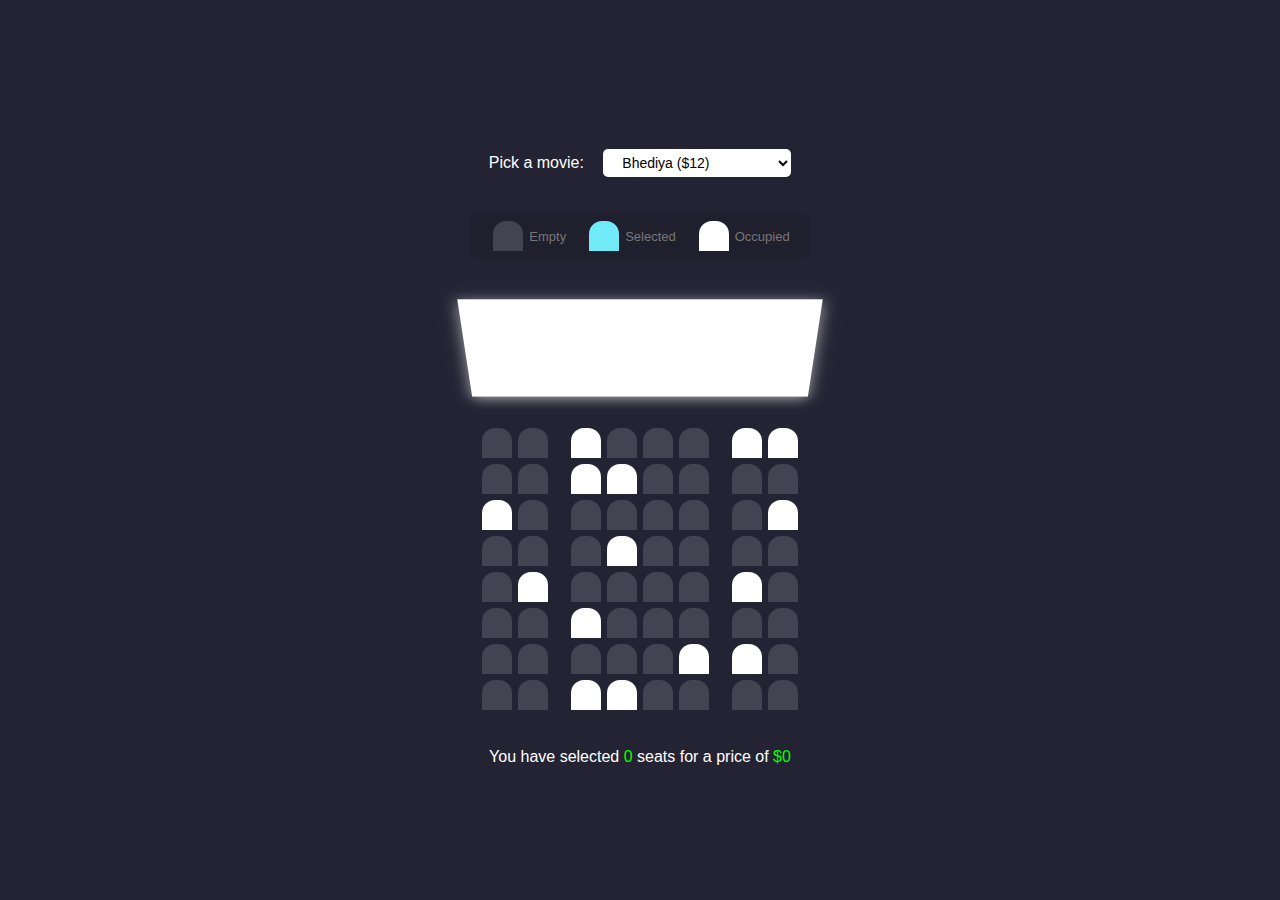
==== book_your_seat.html @ a4f6c712 "linked seatbooking page" ====
<!DOCTYPE html>
<html lang="en">
  <head>
    <meta charset="UTF-8" />
    <meta http-equiv="X-UA-Compatible" content="IE=edge" />
    <meta name="viewport" content="width=device-width, initial-scale=1.0" />
    <link rel="stylesheet" href="css/book_your_seat.css" />
    <title>Movie Ticket Booking</title>
  </head>
  <body>
    <div class="movie-container">
      <label>Pick a movie:</label>
      <select id="movie">
        <option value="12">Bhediya ($12)</option>
        <option value="10">Joker ($10)</option>
        <option value="9">American Psycho ($9)</option>
        <option value="8">The Gray Man ($8)</option>
      </select>
    </div>
    <ul class="showcase">
      <li>
        <div class="seat"></div>
        <small>Empty</small>
      </li>
      <li>
        <div class="seat selected"></div>
        <small>Selected</small>
      </li>
      <li>
        <div class="seat occupied"></div>
        <small>Occupied</small>
      </li>
    </ul>

    <div class="container">
      <div class="screen"></div>

      <div class="row">
        <div class="seat"></div>
        <div class="seat"></div>
        <div class="seat occupied"></div>
        <div class="seat"></div>
        <div class="seat"></div>
        <div class="seat"></div>
        <div class="seat occupied"></div>
        <div class="seat occupied"></div>
      </div>
      <div class="row">
        <div class="seat"></div>
        <div class="seat"></div>
        <div class="seat occupied"></div>
        <div class="seat occupied"></div>
        <div class="seat"></div>
        <div class="seat"></div>
        <div class="seat"></div>
        <div class="seat"></div>
      </div>
      <div class="row">
        <div class="seat occupied"></div>
        <div class="seat"></div>
        <div class="seat"></div>
        <div class="seat"></div>
        <div class="seat"></div>
        <div class="seat"></div>
        <div class="seat"></div>
        <div class="seat occupied"></div>
      </div>
      <div class="row">
        <div class="seat"></div>
        <div class="seat"></div>
        <div class="seat"></div>
        <div class="seat occupied"></div>
        <div class="seat"></div>
        <div class="seat"></div>
        <div class="seat"></div>
        <div class="seat"></div>
      </div>
      <div class="row">
        <div class="seat"></div>
        <div class="seat occupied"></div>
        <div class="seat"></div>
        <div class="seat"></div>
        <div class="seat"></div>
        <div class="seat"></div>
        <div class="seat occupied"></div>
        <div class="seat"></div>
      </div>
      <div class="row">
        <div class="seat"></div>
        <div class="seat"></div>
        <div class="seat occupied"></div>
        <div class="seat"></div>
        <div class="seat"></div>
        <div class="seat"></div>
        <div class="seat"></div>
        <div class="seat"></div>
      </div>
      <div class="row">
        <div class="seat"></div>
        <div class="seat"></div>
        <div class="seat"></div>
        <div class="seat"></div>
        <div class="seat"></div>
        <div class="seat occupied"></div>
        <div class="seat occupied"></div>
        <div class="seat"></div>
      </div>
      <div class="row">
        <div class="seat"></div>
        <div class="seat"></div>
        <div class="seat occupied"></div>
        <div class="seat occupied"></div>
        <div class="seat"></div>
        <div class="seat"></div>
        <div class="seat"></div>
        <div class="seat"></div>
      </div>
    </div>

    <p class="summary">
      You have selected <span id="count">0</span> seats for a price of
      <span id="currency">$</span><span id="total">0</span>
    </p>

    <script src="js/book_your_seat.js" type="module"></script>
  </body>
</html>
---- css/book_your_seat.css ----
* {
  box-sizing: border-box;
}

body {
  background-color: #242333;
  color: white;
  display: flex;
  flex-direction: column;
  align-items: center;
  justify-content: center;
  height: 100vh;
  font-family: sans-serif;
  margin: 0;
}

.movie-container {
  margin: 20px 0;
}

.movie-container select {
  background-color: white;
  margin-left: 15px;
  padding: 5px 15px;
  font-size: 14px;
  border-radius: 5px;
  border: 0;
}

.showcase {
    background-color: rgba(0, 0, 0, 0.1);
    padding: 5px 10px;
    color: #777;
    border-radius: 8px;
    display: flex;
    justify-content: space-between;
    list-style-type: none;
}

.showcase li {
    display: flex;
    justify-content: center;
    align-items: center;
    margin: 0 10px;
}

.showcase li small{
    margin-left: 3px;
    font-size: 13px;
}

.container{
    perspective: 1000px;
    margin-bottom: 30px;
}

.screen{
    height: 120px;
    width: 350px;
    background-color: #ffffff;
    margin: 15px 0;
    transform: rotateX(-45deg);
    box-shadow: 0 3px 15px rgba(225, 225, 225, 0.7);
}

.seat {
  background-color: #444351;
  height: 30px;
  width: 30px;
  margin: 3px;
  border-top-left-radius: 13px;
  border-top-right-radius: 13px;
}

.seat:nth-of-type(2) {
  margin-right: 20px;
}

.seat:nth-last-of-type(2) {
  margin-left: 20px;
}

.seat:not(.occupied):hover{
    cursor: pointer;
    transform: scale(1.1);
}

.showcase .seat:not(.occupied):hover{
    cursor:default;
    transform: scale(1);
}

.selected {
  background-color: #6feaf6;
}

.occupied {
  background-color: #ffffff;
}

.row {
  display: flex;
  align-items: center;
  justify-content: center;
}

p span{
    color: rgb(0, 255, 0);
}

p.summary{
    margin: 5px 0;
}
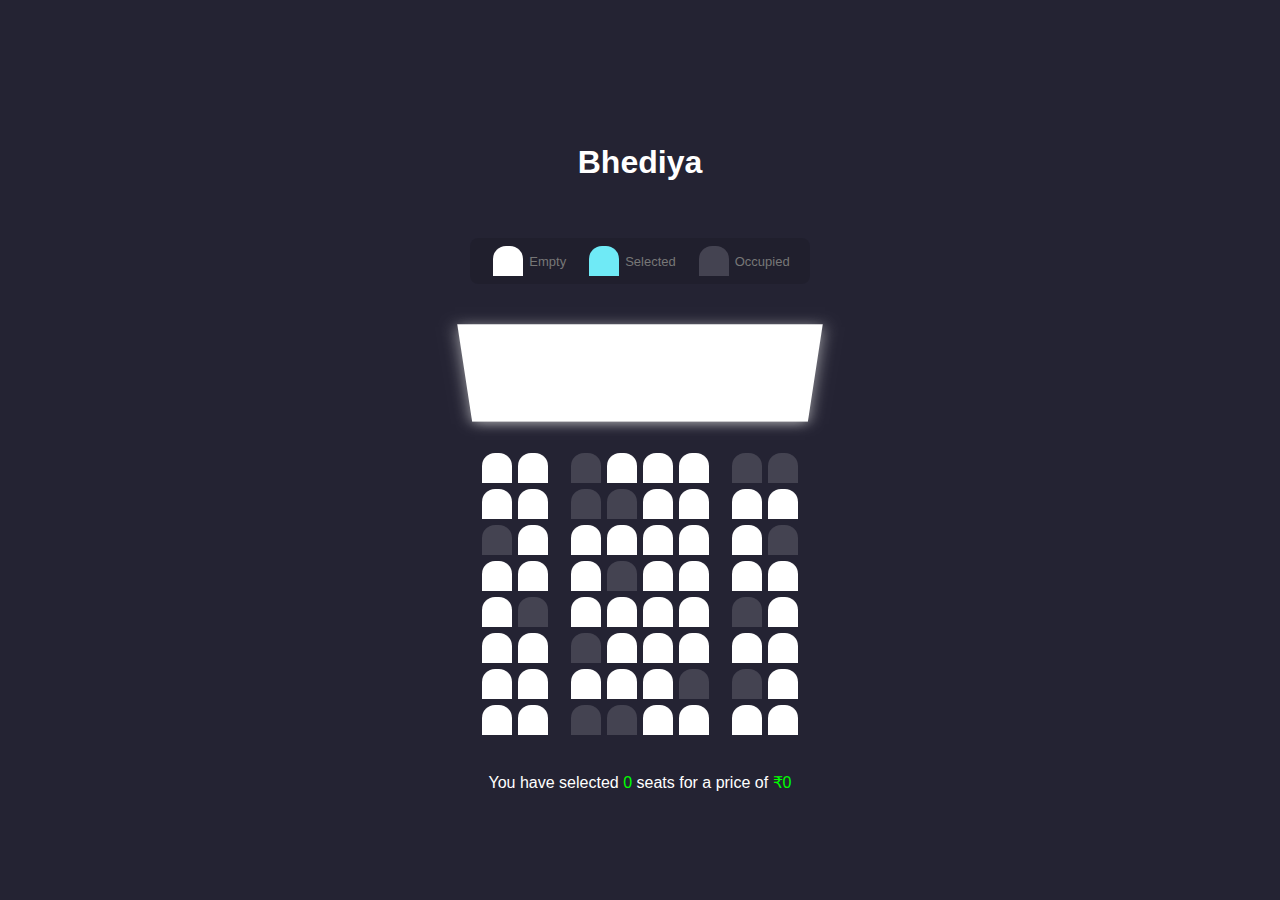
==== commit 5709a250: "Merge pull request #16 from namanxjha/frontend-redesign" ====
--- a/book_your_seat.html
+++ b/book_your_seat.html
@@ -9,13 +9,14 @@
   </head>
   <body>
     <div class="movie-container">
-      <label>Pick a movie:</label>
+      <!-- <label>Pick a movie:</label>
       <select id="movie">
         <option value="12">Bhediya ($12)</option>
         <option value="10">Joker ($10)</option>
         <option value="9">American Psycho ($9)</option>
         <option value="8">The Gray Man ($8)</option>
-      </select>
+      </select> -->
+      <h1 class="movie-title">Bhediya</h1>
     </div>
     <ul class="showcase">
       <li>
@@ -119,7 +120,7 @@
 
     <p class="summary">
       You have selected <span id="count">0</span> seats for a price of
-      <span id="currency">$</span><span id="total">0</span>
+      <span id="currency">₹</span><span id="total">0</span>
     </p>
 
     <script src="js/book_your_seat.js" type="module"></script>
--- a/css/book_your_seat.css
+++ b/css/book_your_seat.css
@@ -64,7 +64,7 @@
 }
 
 .seat {
-  background-color: #444351;
+  background-color: #ffffff;
   height: 30px;
   width: 30px;
   margin: 3px;
@@ -95,7 +95,7 @@
 }
 
 .occupied {
-  background-color: #ffffff;
+  background-color: #444351;
 }
 
 .row {
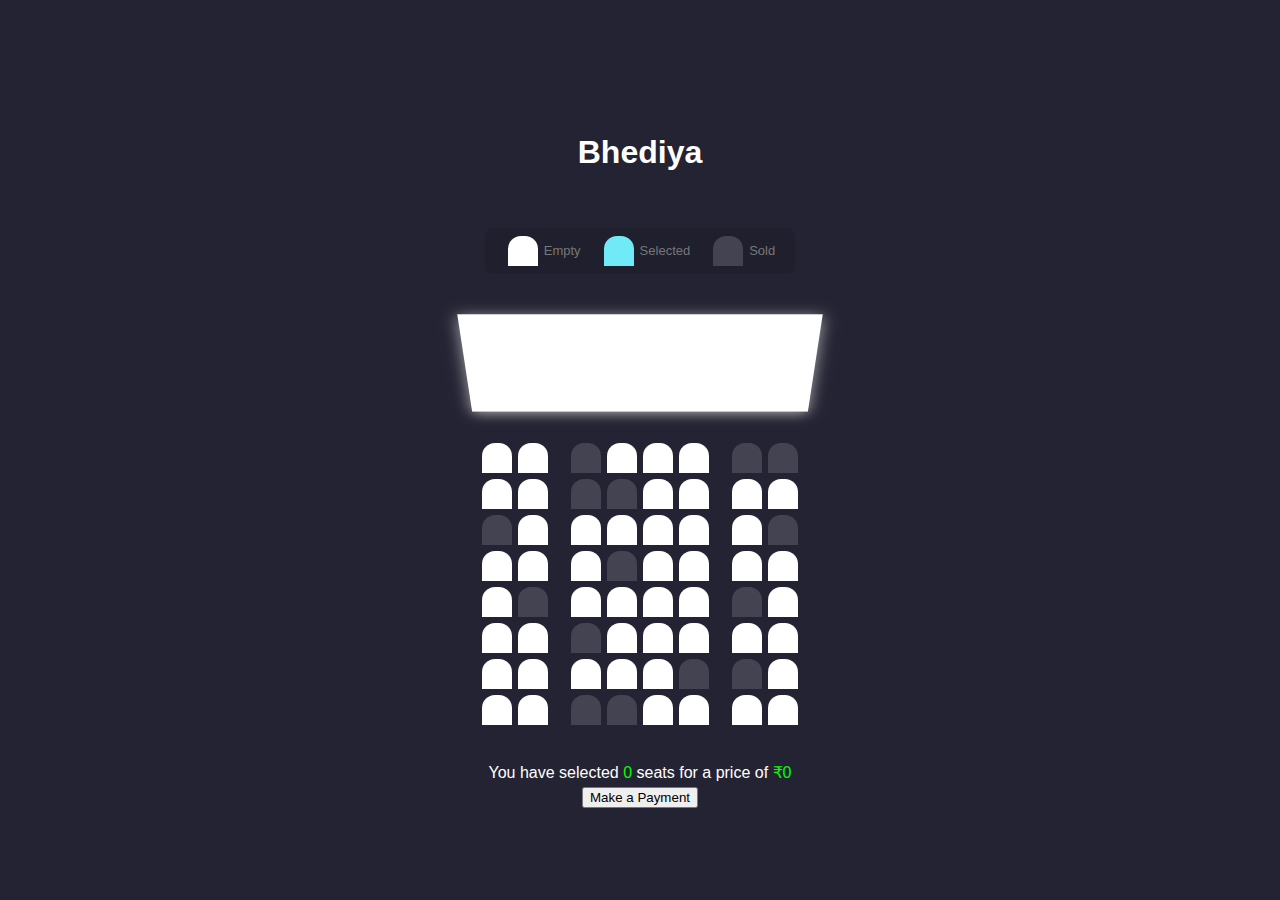
==== commit 6b9fcaeb: "added calendar" ====
--- a/book_your_seat.html
+++ b/book_your_seat.html
@@ -29,7 +29,7 @@
       </li>
       <li>
         <div class="seat occupied"></div>
-        <small>Occupied</small>
+        <small>Sold</small>
       </li>
     </ul>
 
@@ -123,6 +123,8 @@
       <span id="currency">₹</span><span id="total">0</span>
     </p>
 
+    <input class="payment" type="submit" value="Make a Payment">
+
     <script src="js/book_your_seat.js" type="module"></script>
   </body>
 </html>
